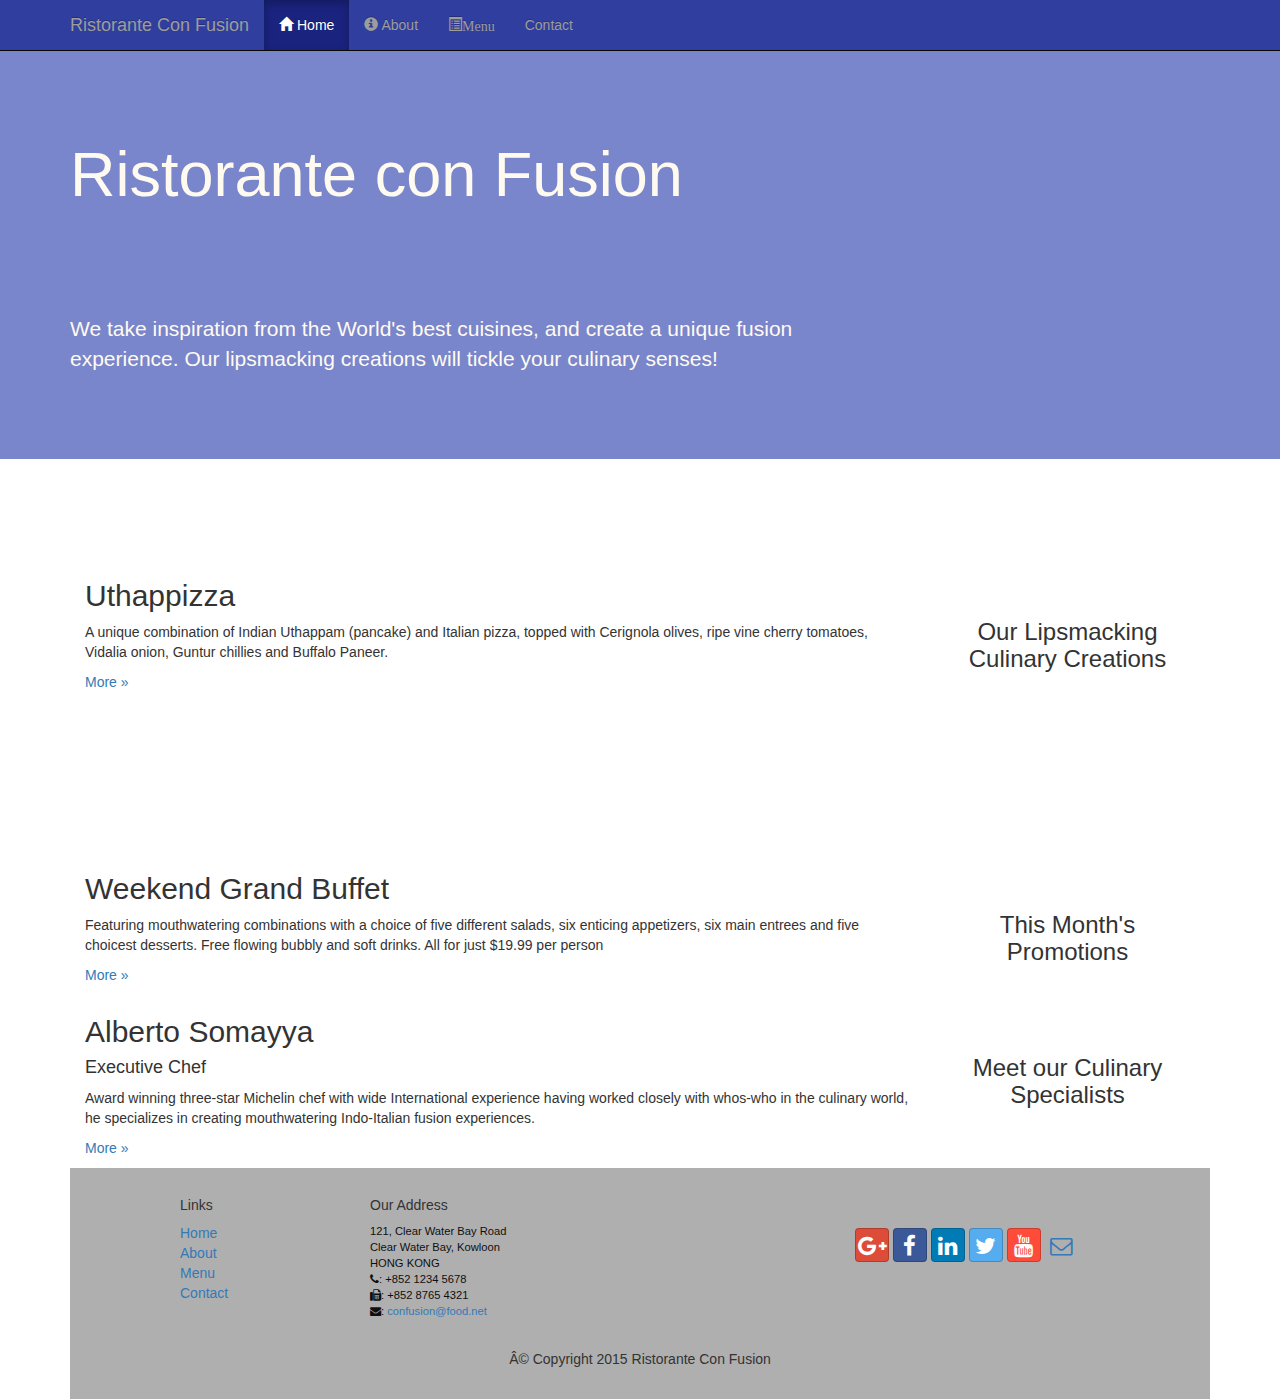
==== module1/conFusion/index.html @ 2730ee76 "adding new feachures" ====
<!DOCTYPE html>
<html lang="en"><head>
<meta http-equiv="content-type" content="text/html; charset=windows-1252">
    <title>Ristorante Con Fusion</title>        
    <meta charset="utf-8">
    <meta http-equiv="X-UA-Compatible" content="IE=edge">
    <meta name="viewport" content="width=device-width, initial-scale=1">
    <!-- The above 3 meta tags *must* come first in the head; any other head 
         content must come *after* these tags -->
            <!-- Bootstrap -->
    <link href="css/bootstrap.min.css" rel="stylesheet">
    <link href="css/bootstrap-theme.min.css" rel="stylesheet">
    <link href="css/mystyles.css" rel="stylesheet">
    <link href="css/font-awesome.min.css" rel="stylesheet">
    <link href="css/bootstrap-social.css" rel="stylesheet">

    <!-- HTML5 shim and Respond.js for IE8 support of HTML5 elements and media queries -->
    <!-- WARNING: Respond.js doesn't work if you view the page via file:// -->
    <!--[if lt IE 9]>
      <script src="https://oss.maxcdn.com/html5shiv/3.7.2/html5shiv.min.js"></script>
      <script src="https://oss.maxcdn.com/respond/1.4.2/respond.min.js"></script>
    <![endif]-->
</head>

<body>


    <nav class="navbar navbar-inverse navbar-fixed-top" role="navigation">
        <div class="container">
            <div class="navbar-header">
                <button type="button" class="navbar-toggle collapsed" data-toggle="collapse" data-target="#navbar" aria-expanded="false" aria-controls="navbar">
                    <span class="sr-only">Toggle navigation</span>
                    <span class="icon-bar"></span>
                    <span class="icon-bar"></span>
                    <span class="icon-bar"></span>
                </button>
                <a class="navbar-brand" href="#">Ristorante Con Fusion</a>
            </div>
            <div id="navbar" class="navbar-collapse collapse">
                <ul class="nav navbar-nav">
                    <li class="active"><a href="index.html"><span class="glyphicon glyphicon-home"
                         aria-hidden="true"></span> Home</a></li>
                    <li><a href="aboutus.html"><span class="glyphicon glyphicon-info-sign" aria-hidden="true"></span> About</a></li>
                    <li class="dropdown">
                        <a href="#" class="dropdown-toggle" data-toggle="dropdown"
                         role="button" aria-haspopup="true" aria-expanded="false">
                          <span class="glyphicon glyphicon-list-alt">Menu</span></a>
                        <ul class="dropdown-menu">
                            <li><a href="#">Appetizers</a></li>
                            <li><a href="#">Main Courses</a></li>
                            <li><a href="#">Desserts</a></li>
                            <li><a href="#">Drinks</a></li>
                            <li role="separator" class="divider"></li>
                            <li class="dropdown-header">Specials</li>
                            <li><a href="#">Lunch Buffet</a></li>
                            <li><a href="#">Weekend Brunch</a></li>
                        </ul>
                     </li>                  
                     <li ><a href="contactus.html">Contact</a></li>
               </ul>
            </div>
        </div>

    </nav>

    <header class="jumbotron">

        <!-- Main component for a primary marketing message or call to action -->

        <div class="container">
            <div class="row">
                <div class="col-xs-12 col-sm-8">
                    <h1>Ristorante con Fusion</h1>
                    <p style="padding:40px;"></p>
                    <p>We take inspiration from the World's best 
cuisines, and create a unique fusion experience. Our lipsmacking 
creations will tickle your culinary senses!</p>
                </div>
                <div class="col-xs-12 col-sm-4">
                </div>
            </div>
        </div>
    </header>


    <div class="container">
        <div class="row row-history">
            <div  class="col-xs-12 col-sm-3 col-sm-push-9">
                <p style="padding:20px;"></p>
                <h3 align="center">Our Lipsmacking Culinary Creations</h3>
            </div>
            <div class="col-xs-12 col-sm-9 col-sm-pull-3">
                <h2>Uthappizza</h2>
                <p>A unique combination of Indian Uthappam (pancake) and
 Italian pizza, topped with Cerignola olives, ripe vine cherry tomatoes,
 Vidalia onion, Guntur chillies and Buffalo Paneer.</p>
                <p><a href="#">More �</a></p>
            </div>
        </div>


        <div class="row row-header">
            <div class="col-xs-12 col-sm-3 col-sm-push-9">
                <p style="padding:20px;"></p>
                <h3 align="center">This Month's Promotions</h3>
            </div>
            <div class="col-xs-12 col-sm-9 col-sm-pull-3">
                <h2>Weekend Grand Buffet</h2>
                <p>Featuring mouthwatering combinations with a choice of
 five different salads, six enticing appetizers, six main entrees and 
five choicest desserts. Free flowing bubbly and soft drinks. All for 
just $19.99 per person </p>
                <p><a href="#">More �</a></p>
            </div>
        </div>

        <div class="row row-header">
            <div class="col-xs-12 col-sm-3 col-sm-push-9">
                <p style="padding:20px;"></p>
                <h3 align="center">Meet our Culinary Specialists</h3>
            </div>
            <div class="col-xs-12 col-sm-9 col-sm-pull-3">
                <h2>Alberto Somayya</h2>
                <h4>Executive Chef</h4>
                <p>Award winning three-star Michelin chef with wide 
International experience having worked closely with whos-who in the 
culinary world, he specializes in creating mouthwatering Indo-Italian 
fusion experiences. </p>
                <p><a href="#">More �</a></p>
            </div>
        </div>
    </div>

    <footer>
        <div class="container">
            <div class="row row-footer">             
                <div class="col-xs-5 col-xs-offset-1 col-sm-2 col-sm-offset-1">
                    <h5>Links</h5>
                    <ul class="list-unstyled">
                        <li><a href="#">Home</a></li>
                        <li><a href="#">About</a></li>
                        <li><a href="#">Menu</a></li>
                        <li><a href="#">Contact</a></li>
                    </ul>
                </div>
                <div class="col-xs-6 col-sm-5">
                    <h5>Our Address</h5>
                    <address>
		              121, Clear Water Bay Road<br>
		              Clear Water Bay, Kowloon<br>
		              HONG KONG<br>
	                 <i class="fa fa-phone"></i>: +852 1234 5678<br>
                     <i class="fa fa-fax"></i>: +852 8765 4321<br>
                     <i class="fa fa-envelope"></i>: 
                     <a href="mailto:confusion@food.net">confusion@food.net</a>
		           </address>
                </div>
                <div class="col-xs-12 col-sm-4">
                    <div class="nav navbar-nav" style="padding: 40px 10px;">
                        <a class="btn btn-social-icon btn-google-plus" href="http://google.com/+"><i class="fa fa-google-plus"></i></a>
                        <a class="btn btn-social-icon btn-facebook" href="http://www.facebook.com/profile.php?id="><i class="fa fa-facebook"></i></a>
                        <a class="btn btn-social-icon btn-linkedin" href="http://www.linkedin.com/in/"><i class="fa fa-linkedin"></i></a>
                        <a class="btn btn-social-icon btn-twitter" href="http://twitter.com/"><i class="fa fa-twitter"></i></a>
                        <a class="btn btn-social-icon btn-youtube" href="http://youtube.com/"><i class="fa fa-youtube"></i></a>
                        <a class="btn btn-social-icon" href="mailto:"><i class="fa fa-envelope-o"></i></a>
                    </div>
                </div>
                <div class="col-xs-12">
                    <p style="padding:10px;"></p>
                    <p align="center">© Copyright 2015 Ristorante Con Fusion</p>
                </div>
            </div>
        </div>
    </footer>

    <!-- jQuery (necessary for Bootstrap's JavaScript plugins) -->
    <script src="https://ajax.googleapis.com/ajax/libs/jquery/1.11.3/jquery.min.js"></script>
    <!-- Include all compiled plugins (below), or include individual files as needed -->
    <script src="js/bootstrap.min.js"></script>


</body></html>
---- module1/conFusion/css/mystyles.css ----
body{
    padding:50px 0px 0px 0px;
    z-index:0;
}

.navbar-inverse {
     background: #303F9F;
}

.navbar-inverse .navbar-nav > .active > a,
.navbar-inverse .navbar-nav > .active > a:hover,
.navbar-inverse .navbar-nav > .active > a:focus {
    color: #fff;
    background: #1A237E;
}

.navbar-inverse .navbar-nav > .open > a,
 .navbar-inverse .navbar-nav > .open > a:hover,
 .navbar-inverse .navbar-nav > .open > a:focus {
    color: #fff;
    background: #1A237E;
}

.navbar-inverse .navbar-nav .open .dropdown-menu> li> a,
.navbar-inverse .navbar-nav .open .dropdown-menu {
    background-color: #303F9F;
    color:#eeeeee;
}

.navbar-inverse .navbar-nav .open .dropdown-menu> li> a:hover {
    color:#000000;
}

.row-header{
    margin:0px auto;
    padding:0px auto;
}

.row-history{
    margin:100px 0px 150px auto;
    padding:0px auto;
}

.row-content {
    margin:0px auto;
    padding: 50px 0px 50px 0px;
    border-bottom: 1px ridge;
    min-height:400px;
}

.row-footer{
    background-color: #AfAfAf;
    margin:0px auto;
    padding: 20px 0px 20px 0px;
}
.jumbotron {
    padding:70px 30px 70px 30px;
    margin:0px auto;
    background: #7986CB ;
    color:floralwhite;
}

address{
    font-size:80%;
    margin:0px;
    color:#0f0f0f;
}
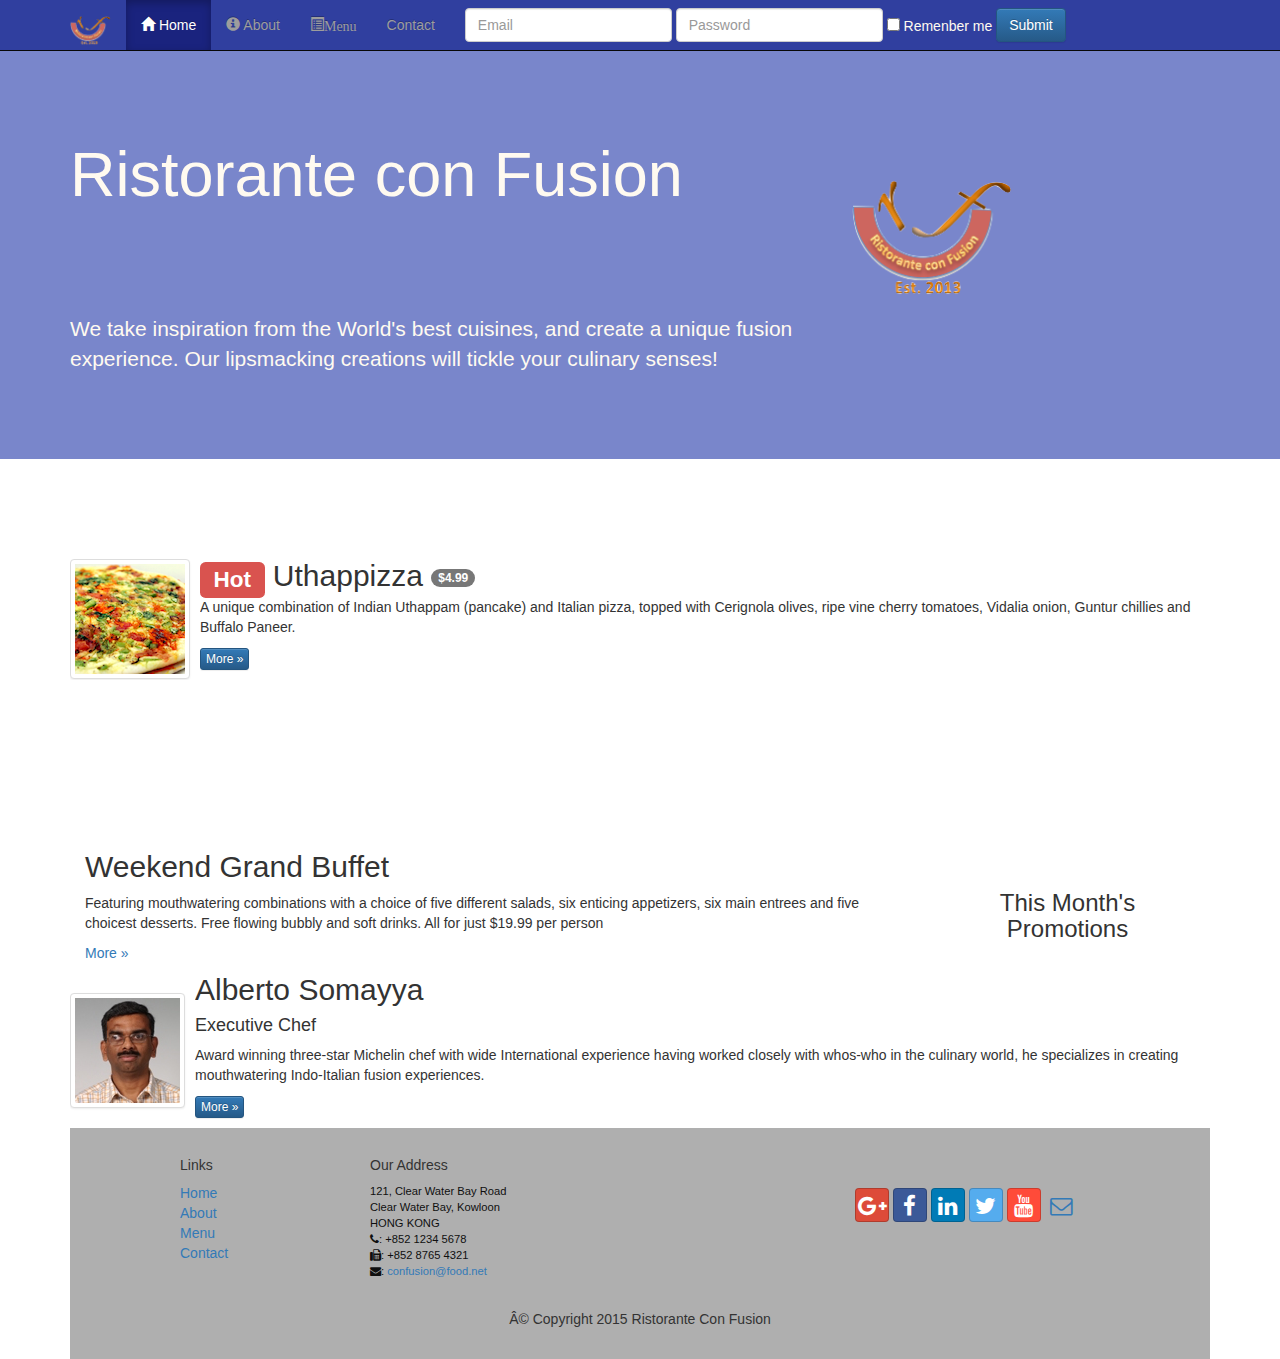
==== commit f580da11: "adding new feachure" ====
--- a/module1/conFusion/index.html
+++ b/module1/conFusion/index.html
@@ -34,7 +34,7 @@
                     <span class="icon-bar"></span>
                     <span class="icon-bar"></span>
                 </button>
-                <a class="navbar-brand" href="#">Ristorante Con Fusion</a>
+                <a class="navbar-brand" href="#"><img src="img/logo.png" height=30 width=41></a>
             </div>
             <div id="navbar" class="navbar-collapse collapse">
                 <ul class="nav navbar-nav">
@@ -57,8 +57,24 @@
                         </ul>
                      </li>                  
                      <li ><a href="contactus.html">Contact</a></li>
+                     <form class="navbar-form navbar-right" role="search">
+                      <div class="form-group">
+                        <input type="text" class="form-control" placeholder="Email">
+                      </div>
+                       <div class="form-group">
+                        <input type="text" class="form-control" placeholder="Password">
+                      </div>                      
+                      <div class="checkbox">
+                          <label class="remenberme" >
+                            <input type="checkbox" value="">
+                            Remenber me
+                          </label>
+                       </div>
+                      <button type="submit"  class="btn btn-primary">Submit</button>
+                    </form>
                </ul>
             </div>
+
         </div>
 
     </nav>
@@ -76,7 +92,9 @@
 cuisines, and create a unique fusion experience. Our lipsmacking 
 creations will tickle your culinary senses!</p>
                 </div>
-                <div class="col-xs-12 col-sm-4">
+                <div class="col-xs-12 col-sm-2">
+                    <p style="padding:20px;"></p>
+                    <img src="img/logo.png" class="img-responsive">
                 </div>
             </div>
         </div>
@@ -85,17 +103,22 @@
 
     <div class="container">
         <div class="row row-history">
-            <div  class="col-xs-12 col-sm-3 col-sm-push-9">
-                <p style="padding:20px;"></p>
-                <h3 align="center">Our Lipsmacking Culinary Creations</h3>
-            </div>
-            <div class="col-xs-12 col-sm-9 col-sm-pull-3">
-                <h2>Uthappizza</h2>
-                <p>A unique combination of Indian Uthappam (pancake) and
- Italian pizza, topped with Cerignola olives, ripe vine cherry tomatoes,
- Vidalia onion, Guntur chillies and Buffalo Paneer.</p>
-                <p><a href="#">More �</a></p>
-            </div>
+                <div class="media">
+                    <div class="media-left media-middle">
+                        <a href="#">
+                        <img class="media-object img-thumbnail"
+                         src="img/uthappizza.png" alt="Uthappizza">
+                        </a>
+                    </div>
+                    <div class="media-body">
+                        <h2 class="media-heading"><span class="label label-danger">Hot</span> Uthappizza  <span class="badge">$4.99</span></h2>
+                        <p>A unique combination of Indian Uthappam (pancake) and
+                          Italian pizza, topped with Cerignola olives, ripe vine
+                          cherry tomatoes, Vidalia onion, Guntur chillies and
+                          Buffalo Paneer.</p>
+                        <p><a class="btn btn-primary btn-xs" href="#">More &raquo;</a></p>
+                    </div>
+                </div>
         </div>
 
 
@@ -115,19 +138,24 @@
         </div>
 
         <div class="row row-header">
-            <div class="col-xs-12 col-sm-3 col-sm-push-9">
-                <p style="padding:20px;"></p>
-                <h3 align="center">Meet our Culinary Specialists</h3>
-            </div>
-            <div class="col-xs-12 col-sm-9 col-sm-pull-3">
-                <h2>Alberto Somayya</h2>
-                <h4>Executive Chef</h4>
-                <p>Award winning three-star Michelin chef with wide 
-International experience having worked closely with whos-who in the 
-culinary world, he specializes in creating mouthwatering Indo-Italian 
-fusion experiences. </p>
-                <p><a href="#">More �</a></p>
-            </div>
+                <div class="media">
+                    <div class="media-left media-middle">
+                        <a href="#">
+                        <img class="media-object img-thumbnail"
+                         src="img/alberto.png" alt="Alberto Somayya">
+                        </a>
+                    </div>
+                    <div class="media-body">
+                        <h2 class="media-heading">Alberto Somayya</h2>
+                        <h4>Executive Chef</h4>
+                        <p>Award winning three-star Michelin chef with wide
+                         International experience having worked closely with
+                         whos-who in the culinary world, he specializes in
+                          creating mouthwatering Indo-Italian fusion experiences.
+                         </p>
+                         <p><a class="btn btn-primary btn-xs" href="#">More &raquo;</a></p>
+                    </div>
+                </div>
         </div>
     </div>
 
--- a/module1/conFusion/css/mystyles.css
+++ b/module1/conFusion/css/mystyles.css
@@ -65,3 +65,8 @@
     margin:0px;
     color:#0f0f0f;
 }
+
+.remenberme {
+     color:floralwhite;
+
+}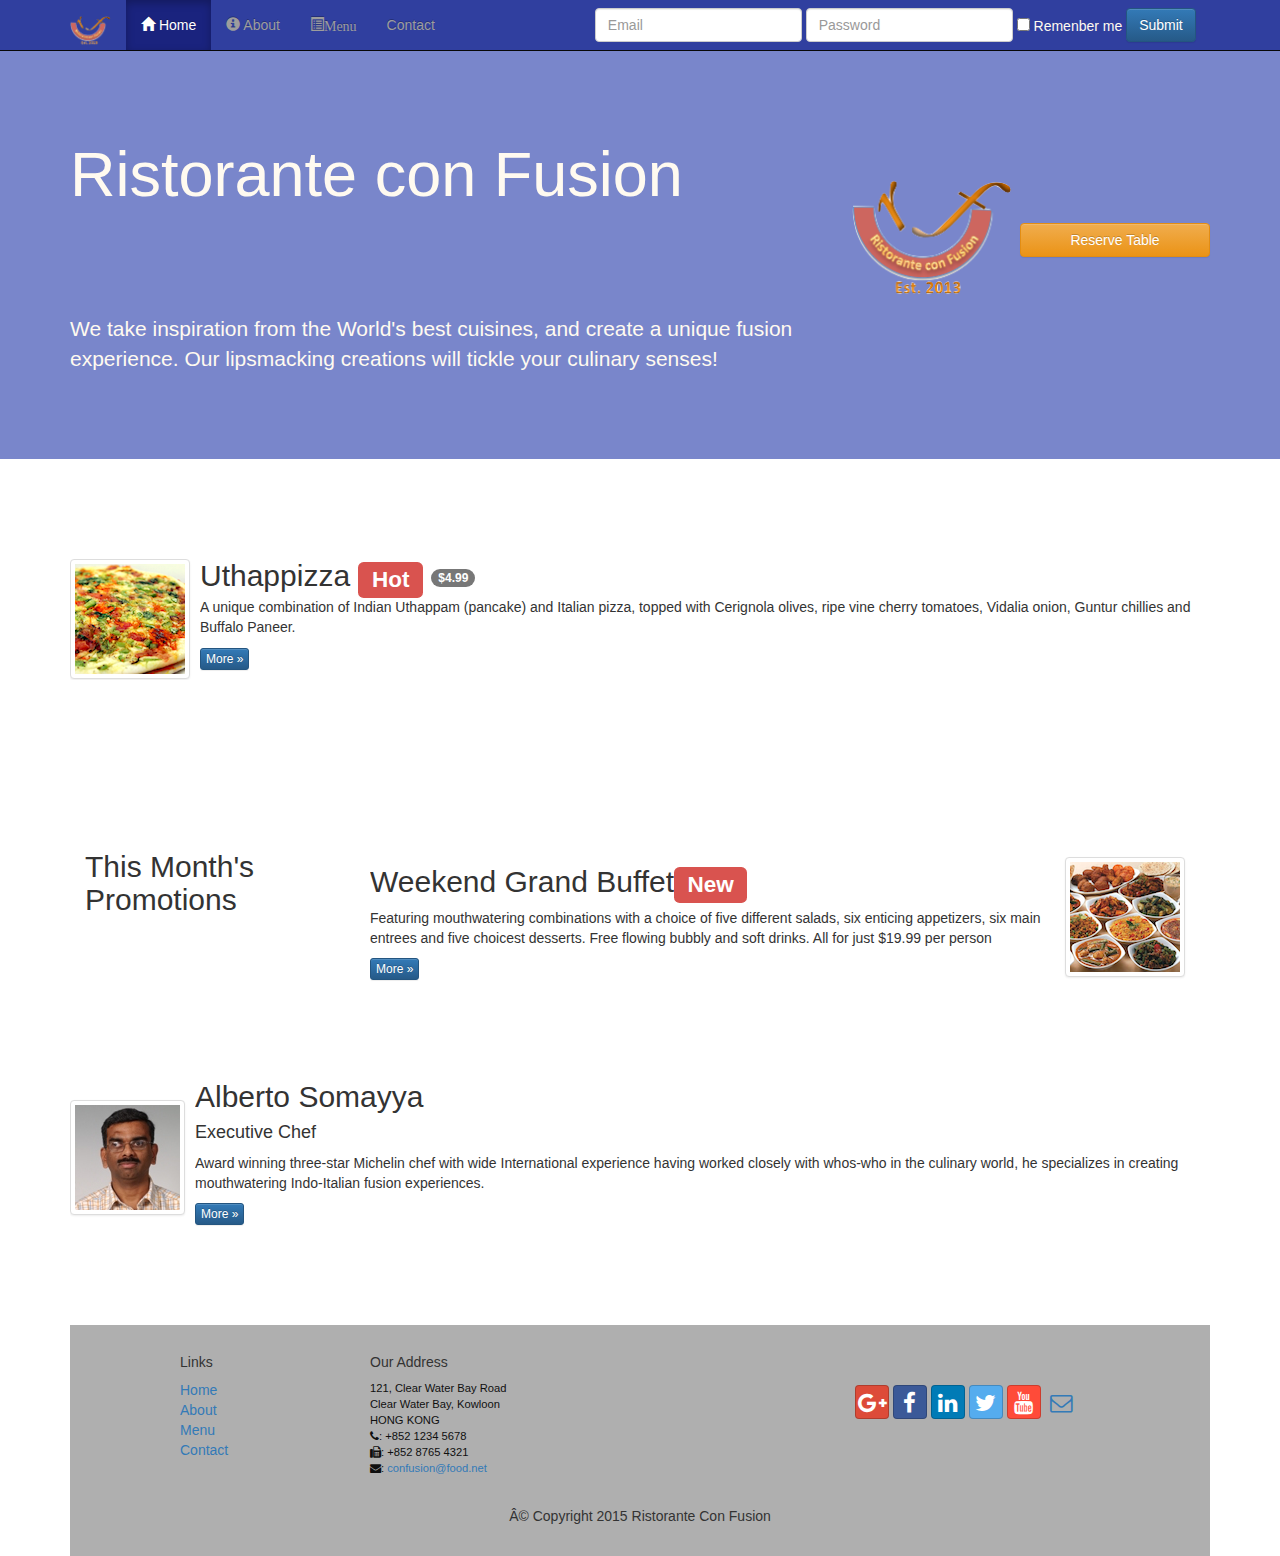
==== commit 9f9a0a2e: "adding feachures" ====
--- a/module1/conFusion/index.html
+++ b/module1/conFusion/index.html
@@ -57,6 +57,9 @@
                         </ul>
                      </li>                  
                      <li ><a href="contactus.html">Contact</a></li>
+                    <div class="col-xs-3 col-sm-1">
+                        <p style="padding-left:100px;"></p>                   
+                    </div>
                      <form class="navbar-form navbar-right" role="search">
                       <div class="form-group">
                         <input type="text" class="form-control" placeholder="Email">
@@ -96,6 +99,12 @@
                     <p style="padding:20px;"></p>
                     <img src="img/logo.png" class="img-responsive">
                 </div>
+                 <div class="col-xs-12 col-sm-2">
+                    <p style="padding:40px;"></p>
+                    <form class="navbar-form navbar-right">
+                      <button type="submit" style="width:190px;" class="btn btn-warning">Reserve Table</button>
+                    </form>
+                </div>
             </div>
         </div>
     </header>
@@ -105,37 +114,45 @@
         <div class="row row-history">
                 <div class="media">
                     <div class="media-left media-middle">
-                        <a href="#">
-                        <img class="media-object img-thumbnail"
-                         src="img/uthappizza.png" alt="Uthappizza">
-                        </a>
+                            <a href="#">
+                            <img class="media-object img-thumbnail"
+                             src="img/uthappizza.png" alt="Uthappizza">
+                            </a>
                     </div>
                     <div class="media-body">
-                        <h2 class="media-heading"><span class="label label-danger">Hot</span> Uthappizza  <span class="badge">$4.99</span></h2>
-                        <p>A unique combination of Indian Uthappam (pancake) and
-                          Italian pizza, topped with Cerignola olives, ripe vine
-                          cherry tomatoes, Vidalia onion, Guntur chillies and
-                          Buffalo Paneer.</p>
+                            <h2 class="media-heading">Uthappizza  <span class="label label-danger">Hot</span>  <span class="badge">$4.99</span></h2>
+                            <p>A unique combination of Indian Uthappam (pancake) and
+                              Italian pizza, topped with Cerignola olives, ripe vine
+                              cherry tomatoes, Vidalia onion, Guntur chillies and
+                              Buffalo Paneer.</p>
+                            <p><a class="btn btn-primary btn-xs" href="#">More &raquo;</a></p>
+                    </div>
+                </div>
+        </div>
+
+        <div class="row row-header">  
+            <div>
+                <h2 class="col-xs-12 col-sm-3">This Month's Promotions </h2>
+            </div>                
+            <div class="media col-xs-12 col-sm-9"> 
+                    <div class="media-body">                        
+                        <h2>Weekend Grand Buffet<span class="label label-danger">New</span></h2>
+                        <p>Featuring mouthwatering combinations with a choice of
+                         five different salads, six enticing appetizers, six main entrees and 
+                        five choicest desserts. Free flowing bubbly and soft drinks. All for 
+                        just $19.99 per person </p>
                         <p><a class="btn btn-primary btn-xs" href="#">More &raquo;</a></p>
                     </div>
-                </div>
-        </div>
-
-
-        <div class="row row-header">
-            <div class="col-xs-12 col-sm-3 col-sm-push-9">
-                <p style="padding:20px;"></p>
-                <h3 align="center">This Month's Promotions</h3>
-            </div>
-            <div class="col-xs-12 col-sm-9 col-sm-pull-3">
-                <h2>Weekend Grand Buffet</h2>
-                <p>Featuring mouthwatering combinations with a choice of
- five different salads, six enticing appetizers, six main entrees and 
-five choicest desserts. Free flowing bubbly and soft drinks. All for 
-just $19.99 per person </p>
-                <p><a href="#">More �</a></p>
-            </div>
-        </div>
+                    <div class="media-left media-middle paddin">
+                            <a href="#">
+                            <img class="media-object img-thumbnail"
+                             src="img/buffet.png" alt="Uthappizza">
+                            </a>
+                    </div>
+            </div>
+            
+        </div>
+        <p style="padding:40px;"></p>
 
         <div class="row row-header">
                 <div class="media">
@@ -144,6 +161,7 @@
                         <img class="media-object img-thumbnail"
                          src="img/alberto.png" alt="Alberto Somayya">
                         </a>
+                        <p style="padding:40px;"></p>
                     </div>
                     <div class="media-body">
                         <h2 class="media-heading">Alberto Somayya</h2>
@@ -154,6 +172,7 @@
                           creating mouthwatering Indo-Italian fusion experiences.
                          </p>
                          <p><a class="btn btn-primary btn-xs" href="#">More &raquo;</a></p>
+                         <p style="padding:40px;"></p>
                     </div>
                 </div>
         </div>
--- a/module1/conFusion/css/mystyles.css
+++ b/module1/conFusion/css/mystyles.css
@@ -69,4 +69,9 @@
 .remenberme {
      color:floralwhite;
 
+}
+
+.boton{
+    vertical-align: text-top;
+
 }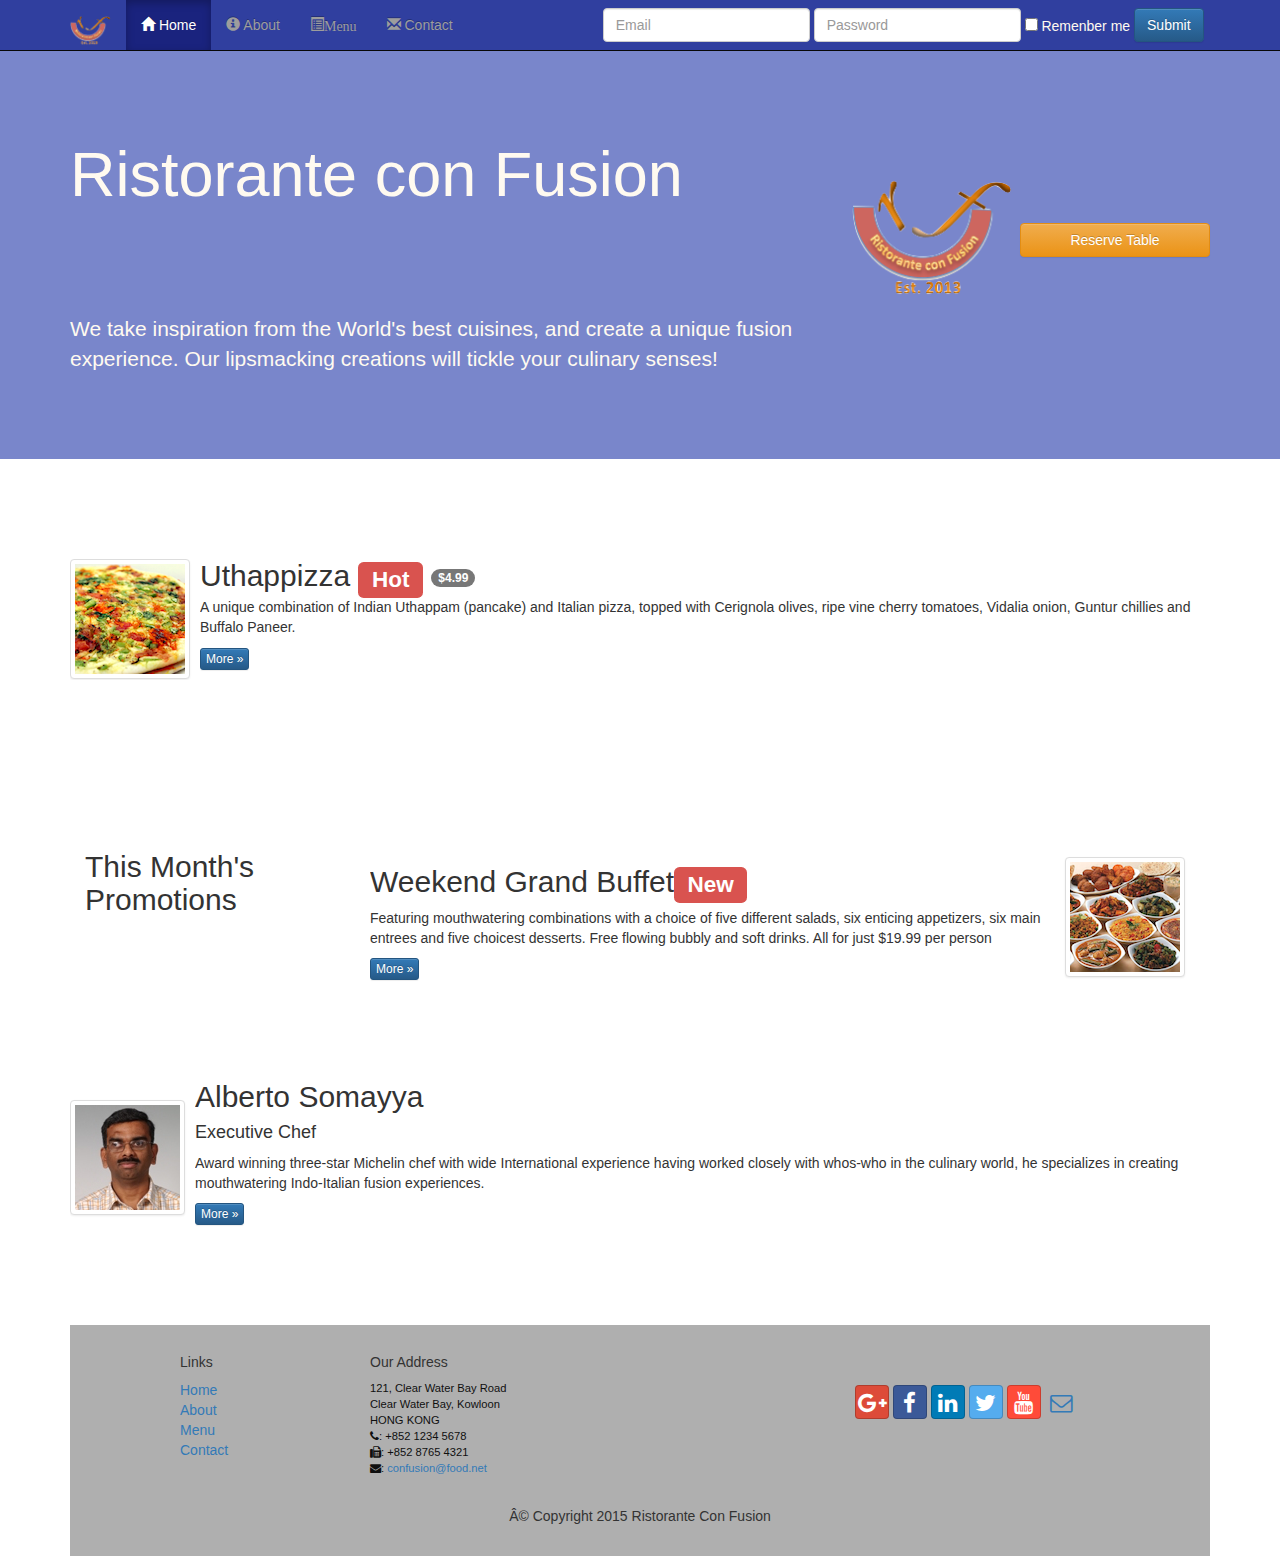
==== commit 94aca871: "adding new feachure" ====
--- a/module1/conFusion/index.html
+++ b/module1/conFusion/index.html
@@ -55,10 +55,10 @@
                             <li><a href="#">Lunch Buffet</a></li>
                             <li><a href="#">Weekend Brunch</a></li>
                         </ul>
-                     </li>                  
-                     <li ><a href="contactus.html">Contact</a></li>
+                     </li>        
+                    <li ><a href="contactus.html"><span class="glyphicon glyphicon-envelope" aria-hidden="true"></span> Contact</a></li>          
                     <div class="col-xs-3 col-sm-1">
-                        <p style="padding-left:100px;"></p>                   
+                        <p style="padding-left:90px;"></p>                   
                     </div>
                      <form class="navbar-form navbar-right" role="search">
                       <div class="form-group">
@@ -101,7 +101,7 @@
                 </div>
                  <div class="col-xs-12 col-sm-2">
                     <p style="padding:40px;"></p>
-                    <form class="navbar-form navbar-right">
+                    <form class="navbar-form navbar-right" action="reservetable.html">
                       <button type="submit" style="width:190px;" class="btn btn-warning">Reserve Table</button>
                     </form>
                 </div>
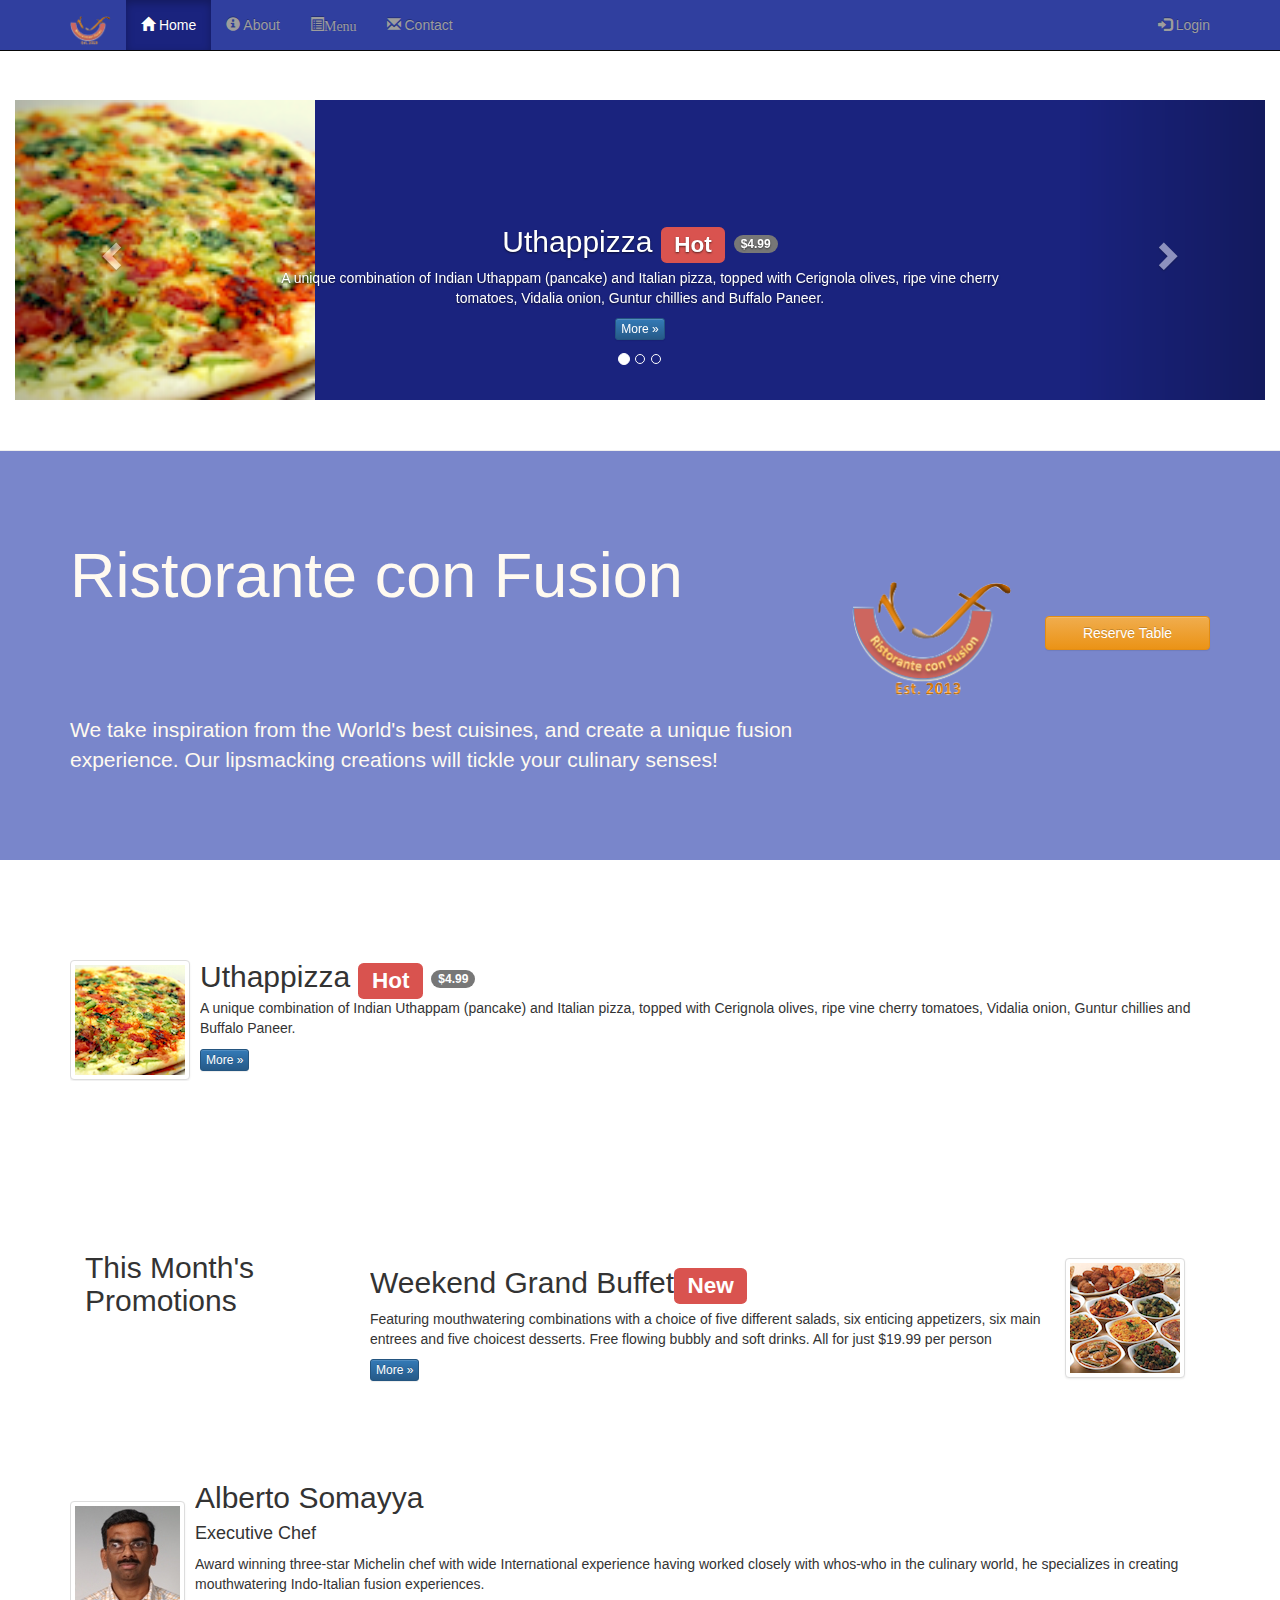
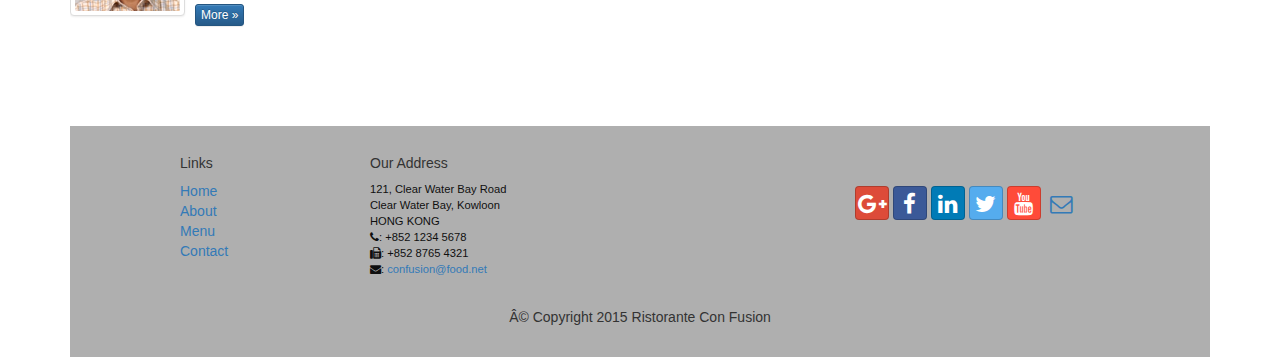
==== commit e8704095: "adding new feCHURES" ====
--- a/module1/conFusion/index.html
+++ b/module1/conFusion/index.html
@@ -24,7 +24,105 @@
 
 <body>
 
-
+    <div class="row row-content">
+           <div class="col-xs-12">
+                <div id="mycarousel" class="carousel slide" data-ride="carousel">
+                        <ol class="carousel-indicators">
+                            <li data-target="#mycarousel" data-slide-to="0" class="active"></li>
+                            <li data-target="#mycarousel" data-slide-to="1"></li>
+                            <li data-target="#mycarousel" data-slide-to="2"></li>
+                        </ol>
+                        <div class="carousel-inner" role="listbox">
+                            <div class="item active">
+                                <img class="img-responsive"
+                                 src="img/uthappizza.png" alt="Uthappizza">
+                                <div class="carousel-caption">
+                                <h2>Uthappizza  <span class="label label-danger">Hot</span> <span class="badge">$4.99</span></h2>
+                                <p>A unique combination of Indian Uthappam (pancake) and
+                                  Italian pizza, topped with Cerignola olives, ripe vine
+                                  cherry tomatoes, Vidalia onion, Guntur chillies and
+                                  Buffalo Paneer.</p>
+                                <p><a class="btn btn-primary btn-xs" href="#">More &raquo;</a></p>
+                                </div>
+                            </div>
+                            <div class="item">
+                                      <img class="img-responsive"
+                                 src="img/buffet.png" alt="Uthappizza">
+                                <div class="carousel-caption">
+                                <h2>Weekend Grand Buffet <span class="label label-danger label-xs">New</span></h2>
+                                <p>Featuring mouthwatering combinations with a choice of
+                                 five different salads, six enticing appetizers, six main entrees and 
+                                five choicest desserts. Free flowing bubbly and soft drinks. All for 
+                                just $19.99 per person </p>
+                                <p><a class="btn btn-primary btn-xs" href="#">More &raquo;</a></p>
+                                </div>
+                            </div>
+                            <div class="item">
+                               <img class="img-responsive"
+                                src="img/alberto.png" alt="Alberto Somayya">
+                                <div class="carousel-caption">
+                                <h2 >Alberto Somayya</h2>
+                                <p>Award winning three-star Michelin chef with wide
+                                 International experience having worked closely with
+                                 whos-who in the culinary world, he specializes in
+                                  creating mouthwatering Indo-Italian fusion experiences.
+                                 </p>
+                                 <p><a class="btn btn-primary btn-xs" href="#">More &raquo;</a></p>
+                                 <p style="padding:40px;"></p>
+                                </div>
+                            </div>
+                    </div>
+                    <!-- Controls -->
+                    <a class="left carousel-control" href="#mycarousel" role="button" data-slide="prev">
+                        <span class="glyphicon glyphicon-chevron-left" aria-hidden="true"></span>
+                        <span class="sr-only">Previous</span>
+                    </a>
+                    <a class="right carousel-control" href="#mycarousel" role="button" data-slide="next">
+                        <span class="glyphicon glyphicon-chevron-right" aria-hidden="true"></span>
+                        <span class="sr-only">Next</span>
+                    </a>
+                </div>
+            </div>
+    </div>
+
+    <div id="loginModal" class="modal fade" role="dialog">
+        <div class="modal-dialog">
+        <!-- Modal content-->
+        <div class="modal-content">
+            <div class="modal-header">
+                <button type="button" class="close" data-dismiss="modal">&times;</button>
+                <h4 class="modal-title">Login </h4>
+            </div>
+            <div class="modal-body">
+                     <form class="form-inline" role="search">
+                      <div class="form-group">
+                         <label  >
+                            Email:
+                          </label>
+                        <input type="text" class="form-control" placeholder="Email">
+                      </div>
+                       <div class="form-group">
+                         <label  >
+                            Password:
+                          </label>
+                        <input type="text" class="form-control" placeholder="Password">
+                      </div>                      
+                      <div class="form-group">
+                          <label  >                           
+                            Remenber me
+                          </label>
+                           <input type="checkbox" value="">
+                       </div>
+                    </form>
+
+            </div>
+            <div class="modal-footer">
+                <button type="submit"  class="btn btn-primary">Submit</button>
+                <button type="button" class="btn btn-default btn-sm" data-dismiss="modal">Cancel</button>
+            </div>
+        </div>
+        </div>
+    </div>
     <nav class="navbar navbar-inverse navbar-fixed-top" role="navigation">
         <div class="container">
             <div class="navbar-header">
@@ -60,22 +158,13 @@
                     <div class="col-xs-3 col-sm-1">
                         <p style="padding-left:90px;"></p>                   
                     </div>
-                     <form class="navbar-form navbar-right" role="search">
-                      <div class="form-group">
-                        <input type="text" class="form-control" placeholder="Email">
-                      </div>
-                       <div class="form-group">
-                        <input type="text" class="form-control" placeholder="Password">
-                      </div>                      
-                      <div class="checkbox">
-                          <label class="remenberme" >
-                            <input type="checkbox" value="">
-                            Remenber me
-                          </label>
-                       </div>
-                      <button type="submit"  class="btn btn-primary">Submit</button>
-                    </form>
+
                </ul>
+                <ul class="nav navbar-nav navbar-right">
+                        <li><a data-toggle="modal" data-target="#loginModal">
+                        <span class="glyphicon glyphicon-log-in"></span> Login</a>
+                        </li>
+                </ul>
             </div>
 
         </div>
@@ -101,9 +190,13 @@
                 </div>
                  <div class="col-xs-12 col-sm-2">
                     <p style="padding:40px;"></p>
-                    <form class="navbar-form navbar-right" action="reservetable.html">
+                    <!--<form class="navbar-form navbar-right" action="reservetable.html">
                       <button type="submit" style="width:190px;" class="btn btn-warning">Reserve Table</button>
-                    </form>
+                    </form>-->
+
+                    <a type="button" class="btn btn-warning btn-block"
+                    data-toggle="tooltip" title="Or Call us at +852 12345678"
+                     data-placement="bottom" href="reservetable.html">Reserve Table</a>
                 </div>
             </div>
         </div>
@@ -225,5 +318,9 @@
     <!-- Include all compiled plugins (below), or include individual files as needed -->
     <script src="js/bootstrap.min.js"></script>
 
-
+    <script>
+        $(document).ready(function(){
+        $('[data-toggle="tooltip"]').tooltip();
+         });
+    </script>
 </body></html>--- a/module1/conFusion/css/mystyles.css
+++ b/module1/conFusion/css/mystyles.css
@@ -74,4 +74,32 @@
 .boton{
     vertical-align: text-top;
 
+}
+
+
+.tab-content {
+    border-left: 1px solid #ddd;
+    border-right: 1px solid #ddd;
+    border-bottom: 1px solid #ddd;
+    padding: 10px;
+}
+
+
+.affix {
+    top:100px;
+    
+
+}
+
+.carousel {
+    background:#1A237E;
+}
+.carousel .item {
+  height: 300px;
+}
+.item img {
+    position: absolute;
+    top: 0;
+    left: 0;
+    min-height: 300px;
 }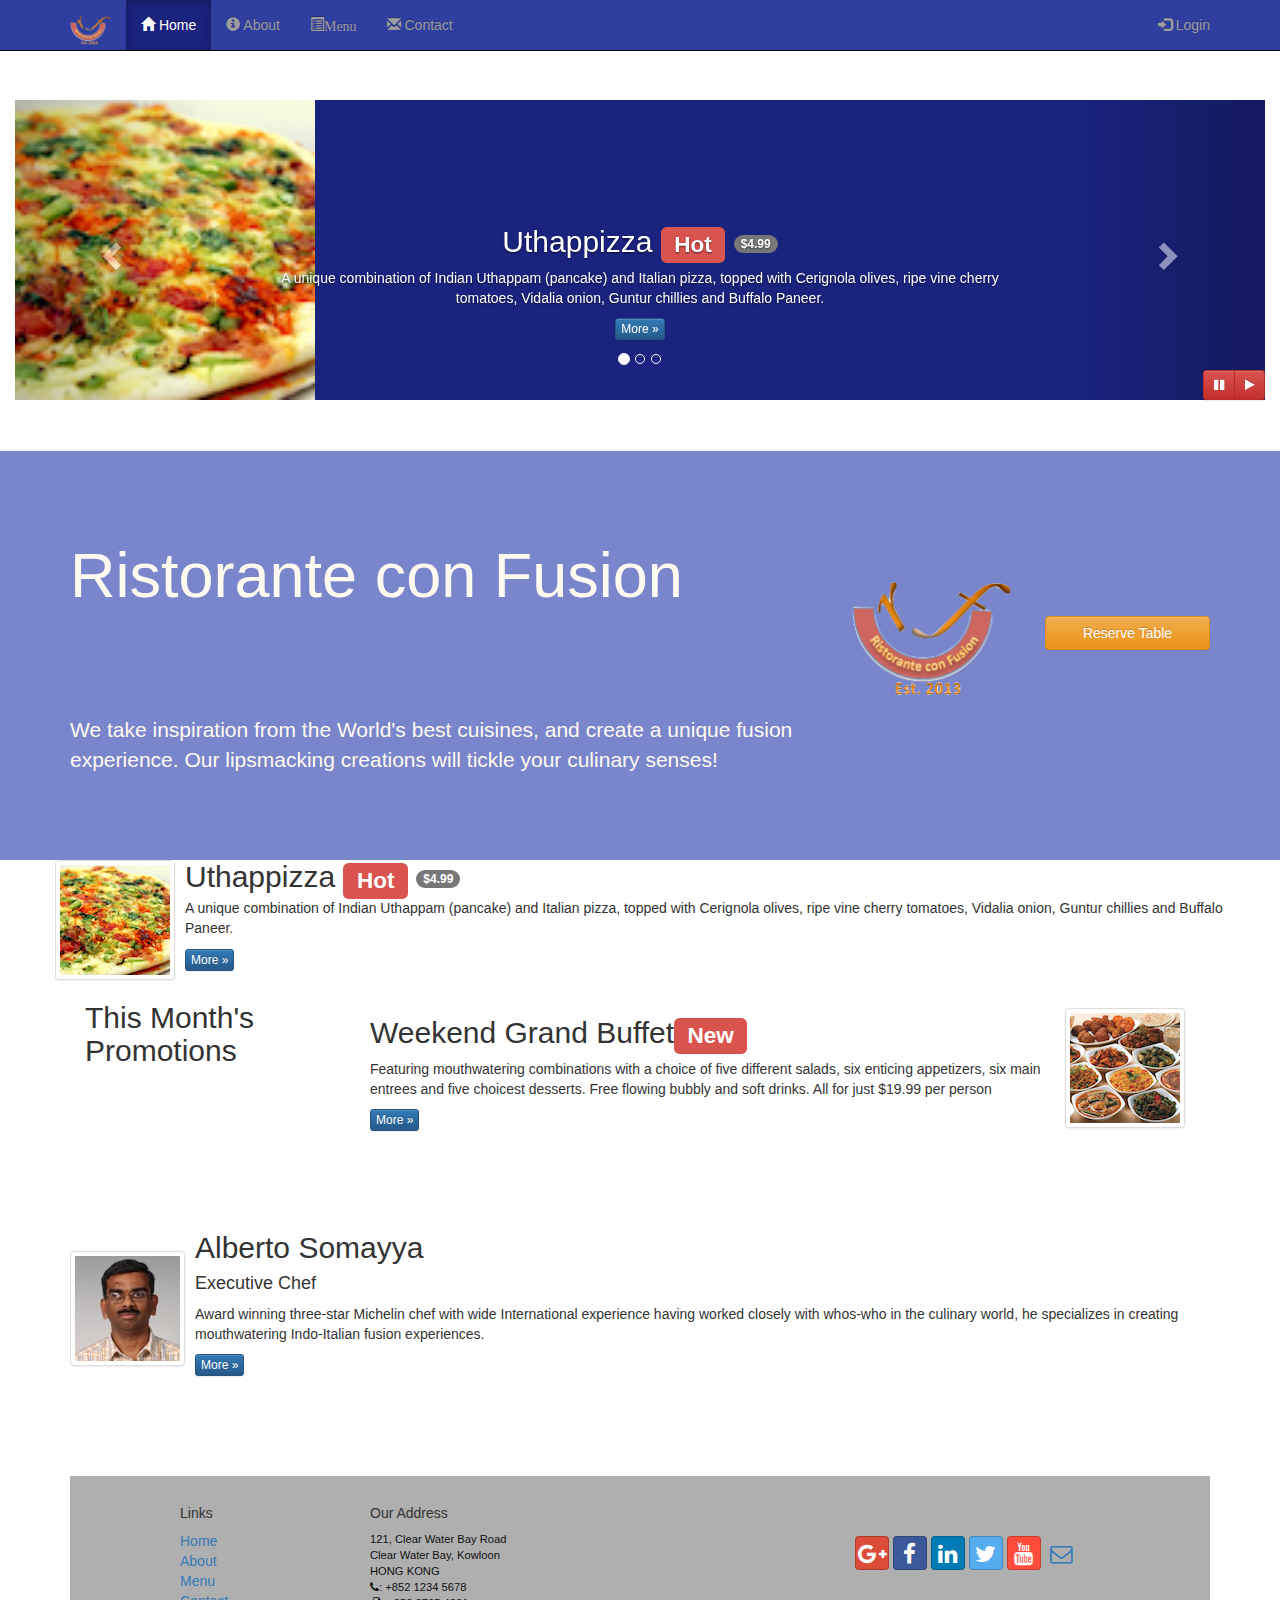
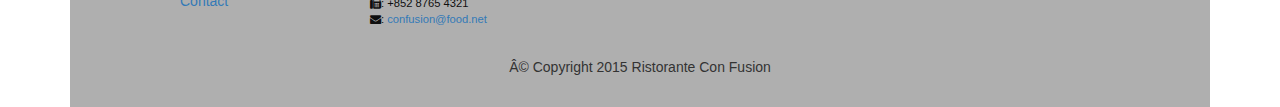
==== commit 5bb9ad5f: "adding feachures" ====
--- a/module1/conFusion/index.html
+++ b/module1/conFusion/index.html
@@ -8,11 +8,15 @@
     <!-- The above 3 meta tags *must* come first in the head; any other head 
          content must come *after* these tags -->
             <!-- Bootstrap -->
-    <link href="css/bootstrap.min.css" rel="stylesheet">
+    <!--<link href="css/bootstrap.min.css" rel="stylesheet">
     <link href="css/bootstrap-theme.min.css" rel="stylesheet">
-    <link href="css/mystyles.css" rel="stylesheet">
+    <link href="css/mystyles.css" rel="stylesheet">-->
+    <link href="bower_components/bootstrap/dist/css/bootstrap.min.css" rel="stylesheet">
+    <link href="bower_components/bootstrap/dist/css/bootstrap-theme.min.css" rel="stylesheet">
+    <link href="bower_components/font-awesome/css/font-awesome.min.css" rel="stylesheet">
     <link href="css/font-awesome.min.css" rel="stylesheet">
     <link href="css/bootstrap-social.css" rel="stylesheet">
+    <link href="css/mystyles.css" rel="stylesheet">
 
     <!-- HTML5 shim and Respond.js for IE8 support of HTML5 elements and media queries -->
     <!-- WARNING: Respond.js doesn't work if you view the page via file:// -->
@@ -81,6 +85,14 @@
                         <span class="glyphicon glyphicon-chevron-right" aria-hidden="true"></span>
                         <span class="sr-only">Next</span>
                     </a>
+                <div class="btn-group" id="carouselButtons">
+                    <button class="btn btn-danger btn-sm" id="carousel-pause">
+                        <span class="fa fa-pause" aria-hidden="true"></span>
+                    </button>
+                    <button class="btn btn-danger btn-sm" id="carousel-play">
+                        <span class="fa fa-play" aria-hidden="true"></span>
+                    </button>
+                </div>
                 </div>
             </div>
     </div>
@@ -123,6 +135,110 @@
         </div>
         </div>
     </div>
+
+
+    <div id="reserveModal" class="modal fade" role="dialog">
+        <div class="modal-dialog">
+        <!-- Modal content-->
+        <div class="modal-content">
+            <div class="modal-header">
+                <button type="button" class="close" data-dismiss="modal">&times;</button>
+                <h4 class="modal-title">Reserve Table </h4>
+            </div>
+            <div class="modal-body">
+                     <form class="form-horizontal" role="form">
+
+                        <div class="row">
+                            <div class="col-xs-2">
+                                 <label for="firstname" class="control-label">Number of Guests</label>
+                            </div>
+                            <div class="col-xs-10">
+                               <label class="radio-inline"><input type="radio" name="optradio">1</label>
+                               <label class="radio-inline"><input type="radio" name="optradio">2</label>
+                               <label class="radio-inline"><input type="radio" name="optradio">3</label>
+                               <label class="radio-inline"><input type="radio" name="optradio">4</label>
+                               <label class="radio-inline"><input type="radio" name="optradio">5</label>
+                               <label class="radio-inline"><input type="radio" name="optradio">6</label>
+                            </div>
+                            <div class="col-xs-1">
+                                
+                            </div>
+                        </div>
+
+                         <div class="row">
+                            <div class="col-xs-2">                             
+                                 <label for="section" class="control-label">Section</label>
+                            </div>
+                            <div class="col-xs-5">                       
+                                 <div class="btn-group" data-toggle="buttons">
+                                  <label class="btn btn-success active">
+                                    <input type="checkbox" autocomplete="off" checked> Non-Smoking
+                                  </label>
+                                  <label class="btn btn-danger">
+                                    <input type="checkbox" autocomplete="off"> Smoking
+                                  </label>
+                                </div>
+                            </div>
+                            <div class="col-xs-5">
+                             
+                            </div>
+                        </div>
+
+                        <div class="row">
+                            <div class="col-xs-2">
+                                <p style="padding:5px;"></p>
+                                 <label for="firstname" class="control-label">Date and Time</label>
+                            </div>
+                            <div class="col-xs-3">
+                                <p style="padding:5px;"></p>
+                                <div class="form-group has-success has-feedback">                                
+                                  <input type="text" class="form-control" id="inputSuccess2" aria-describedby="inputSuccess2Status">
+                                  <span class="glyphicon glyphicon-calendar form-control-feedback" aria-hidden="true"></span>
+                                  <span id="inputSuccess2Status" class="sr-only">(success)</span>
+                                </div>
+                            </div>
+                            <div class="col-xs-1">
+                            </div>
+                            <div class="col-xs-3">
+                                <p style="padding:5px;"></p>
+                                <div class="form-group has-success has-feedback">
+                                  <input type="text" class="form-control" id="inputSuccess2" aria-describedby="inputSuccess2Status">
+                                 <span class="glyphicon glyphicon-time form-control-feedback" aria-hidden="true"></span>
+
+                                </div>                                
+                            </div>
+                        </div>
+
+
+                         <div class="row">
+                            <div class="col-xs-2">
+                               <p style="padding:10px;"></p>                   
+                                   
+                            </div>
+                            <div class="col-xs-2">
+                               <p style="padding:10px;"></p>
+                             <button type="submit" class="btn btn-primary">Reserve</button>   
+                                
+
+                            </div>
+                            <div class="col-xs-8">
+                               <p style="padding:10px;"></p>
+                                 <button type="button" class="btn btn-default" data-dismiss="modal">Cancel</button>
+                            </div>
+                        </div>
+                         <div class="row">
+                            <div class="col-xs-12">
+                                 <p style="padding:10px;"></p>
+                                  <div class="alert alert-warning" role="alert">Warning: plase <strong>call</strong> to us reserve more than six guests</div> 
+                            </div>
+                        </div>
+                    </form>
+            </div>
+        </div>
+        </div>
+    </div>
+
+
     <nav class="navbar navbar-inverse navbar-fixed-top" role="navigation">
         <div class="container">
             <div class="navbar-header">
@@ -161,7 +277,8 @@
 
                </ul>
                 <ul class="nav navbar-nav navbar-right">
-                        <li><a data-toggle="modal" data-target="#loginModal">
+                        <li><!--<a data-toggle="modal" data-target="#loginModal">-->
+                        <a onclick="showLogin()">
                         <span class="glyphicon glyphicon-log-in"></span> Login</a>
                         </li>
                 </ul>
@@ -194,9 +311,10 @@
                       <button type="submit" style="width:190px;" class="btn btn-warning">Reserve Table</button>
                     </form>-->
 
-                    <a type="button" class="btn btn-warning btn-block"
-                    data-toggle="tooltip" title="Or Call us at +852 12345678"
-                     data-placement="bottom" href="reservetable.html">Reserve Table</a>
+                    <!--<a type="button" class="btn btn-warning btn-block"
+                    data-toggle="modal" data-target="#reserveModal" href="#" >Reserve Table</a>-->
+                    <a type="button" class="btn btn-warning btn-block" onclick="showReserve()"
+                    href="#" >Reserve Table</a>
                 </div>
             </div>
         </div>
@@ -314,13 +432,24 @@
     </footer>
 
     <!-- jQuery (necessary for Bootstrap's JavaScript plugins) -->
-    <script src="https://ajax.googleapis.com/ajax/libs/jquery/1.11.3/jquery.min.js"></script>
+   <!--<script src="https://ajax.googleapis.com/ajax/libs/jquery/1.11.3/jquery.min.js"></script>-->
+    <!-- Include all compiled plugins (below), or include individual files as needed -->    
+    <!--<script src="js/bootstrap.min.js"></script>-->
+        <script src="bower_components/jquery/dist/jquery.min.js"></script>
     <!-- Include all compiled plugins (below), or include individual files as needed -->
-    <script src="js/bootstrap.min.js"></script>
-
-    <script>
+    <script src="bower_components/bootstrap/dist/js/bootstrap.min.js"></script>
+
+   <!-- <script>
         $(document).ready(function(){
         $('[data-toggle="tooltip"]').tooltip();
          });
+    </script>-->
+    <script type="text/javascript">
+      function showLogin(){
+        $('#loginModal').modal('show')
+      }
+      function showReserve(){
+        $('#reserveModal').modal('show')
+      }
     </script>
 </body></html>--- a/module1/conFusion/css/mystyles.css
+++ b/module1/conFusion/css/mystyles.css
@@ -1,105 +1,96 @@
-body{
-    padding:50px 0px 0px 0px;
-    z-index:0;
+.row-header {
+  margin: 0px auto;
+  padding: 0px 0px;
 }
-
-.navbar-inverse {
-     background: #303F9F;
+.row-content {
+  margin: 0px auto;
+  padding: 50px 0px;
+  border-bottom: 1px ridge;
+  min-height: 400px;
 }
-
-.navbar-inverse .navbar-nav > .active > a,
-.navbar-inverse .navbar-nav > .active > a:hover,
-.navbar-inverse .navbar-nav > .active > a:focus {
-    color: #fff;
-    background: #1A237E;
-}
-
-.navbar-inverse .navbar-nav > .open > a,
- .navbar-inverse .navbar-nav > .open > a:hover,
- .navbar-inverse .navbar-nav > .open > a:focus {
-    color: #fff;
-    background: #1A237E;
-}
-
-.navbar-inverse .navbar-nav .open .dropdown-menu> li> a,
-.navbar-inverse .navbar-nav .open .dropdown-menu {
-    background-color: #303F9F;
-    color:#eeeeee;
-}
-
-.navbar-inverse .navbar-nav .open .dropdown-menu> li> a:hover {
-    color:#000000;
-}
-
-.row-header{
-    margin:0px auto;
-    padding:0px auto;
-}
-
-.row-history{
-    margin:100px 0px 150px auto;
-    padding:0px auto;
-}
-
-.row-content {
-    margin:0px auto;
-    padding: 50px 0px 50px 0px;
-    border-bottom: 1px ridge;
-    min-height:400px;
-}
-
-.row-footer{
-    background-color: #AfAfAf;
-    margin:0px auto;
-    padding: 20px 0px 20px 0px;
+.row-footer {
+  margin: 0px auto;
+  padding: 20px 0px;
+  background-color: #AfAfAf;
 }
 .jumbotron {
-    padding:70px 30px 70px 30px;
-    margin:0px auto;
-    background: #7986CB ;
-    color:floralwhite;
+  margin: 0px auto;
+  padding: 70px 30px;
+  background: #7986CB;
+  color: floralwhite;
 }
-
-address{
-    font-size:80%;
-    margin:0px;
-    color:#0f0f0f;
-}
-
-.remenberme {
-     color:floralwhite;
-
-}
-
-.boton{
-    vertical-align: text-top;
-
-}
-
-
-.tab-content {
-    border-left: 1px solid #ddd;
-    border-right: 1px solid #ddd;
-    border-bottom: 1px solid #ddd;
-    padding: 10px;
-}
-
-
-.affix {
-    top:100px;
-    
-
-}
-
 .carousel {
-    background:#1A237E;
+  background: #1a237e;
 }
 .carousel .item {
   height: 300px;
 }
-.item img {
-    position: absolute;
-    top: 0;
-    left: 0;
-    min-height: 300px;
-}+.carousel .item img {
+  left: 0;
+  min-height: 300px;
+  position: absolute;
+  top: 0;
+}
+.navbar-inverse {
+  background: #303f9f;
+  color: #ffffff;
+}
+.navbar-inverse .navbar-nav > .active > a {
+  background: #1a237e;
+  color: #ffffff;
+}
+.navbar-inverse .navbar-nav > .active > a:hover {
+  background: #1a237e;
+  color: #ffffff;
+}
+.navbar-inverse .navbar-nav > .active > a:focus {
+  background: #1a237e;
+  color: #ffffff;
+}
+.navbar-inverse .navbar-nav > .open > a {
+  background: #1a237e;
+  color: #ffffff;
+}
+.navbar-inverse .navbar-nav > .open > a:hover {
+  background: #1a237e;
+  color: #ffffff;
+}
+.navbar-inverse .navbar-nav > .open > a:focus {
+  background: #1a237e;
+  color: #ffffff;
+}
+.navbar-inverse .navbar-nav .open .dropdown-menu > li > a {
+  background-color: #303f9f;
+  color: #eeeeee;
+}
+.navbar-inverse .navbar-nav .open .dropdown-menu > li > a:hover {
+  color: #000000;
+}
+.navbar-inverse .navbar-nav .open .dropdown-menu {
+  background-color: #303f9f;
+  color: #eeeeee;
+}
+address {
+  color: #0f0f0f;
+  font-size: 80%;
+  margin: 0px;
+}
+body {
+  align: center;
+  padding: 50px 0px 0px 0px;
+  z-index: 0;
+}
+.tab-content {
+  border-bottom: 1px solid #dddddd;
+  border-left: 1px solid #dddddd;
+  border-right: 1px solid #dddddd;
+  padding: 10px;
+}
+.affix {
+  top: 100px;
+}
+#carouselButtons {
+  bottom: 0px;
+  position: absolute;
+  right: 0px;
+}
--- a/module1/conFusion/css/mystyles.css
+++ b/module1/conFusion/css/mystyles.css
@@ -1,105 +1,96 @@
-body{
-    padding:50px 0px 0px 0px;
-    z-index:0;
+.row-header {
+  margin: 0px auto;
+  padding: 0px 0px;
 }
-
-.navbar-inverse {
-     background: #303F9F;
+.row-content {
+  margin: 0px auto;
+  padding: 50px 0px;
+  border-bottom: 1px ridge;
+  min-height: 400px;
 }
-
-.navbar-inverse .navbar-nav > .active > a,
-.navbar-inverse .navbar-nav > .active > a:hover,
-.navbar-inverse .navbar-nav > .active > a:focus {
-    color: #fff;
-    background: #1A237E;
-}
-
-.navbar-inverse .navbar-nav > .open > a,
- .navbar-inverse .navbar-nav > .open > a:hover,
- .navbar-inverse .navbar-nav > .open > a:focus {
-    color: #fff;
-    background: #1A237E;
-}
-
-.navbar-inverse .navbar-nav .open .dropdown-menu> li> a,
-.navbar-inverse .navbar-nav .open .dropdown-menu {
-    background-color: #303F9F;
-    color:#eeeeee;
-}
-
-.navbar-inverse .navbar-nav .open .dropdown-menu> li> a:hover {
-    color:#000000;
-}
-
-.row-header{
-    margin:0px auto;
-    padding:0px auto;
-}
-
-.row-history{
-    margin:100px 0px 150px auto;
-    padding:0px auto;
-}
-
-.row-content {
-    margin:0px auto;
-    padding: 50px 0px 50px 0px;
-    border-bottom: 1px ridge;
-    min-height:400px;
-}
-
-.row-footer{
-    background-color: #AfAfAf;
-    margin:0px auto;
-    padding: 20px 0px 20px 0px;
+.row-footer {
+  margin: 0px auto;
+  padding: 20px 0px;
+  background-color: #AfAfAf;
 }
 .jumbotron {
-    padding:70px 30px 70px 30px;
-    margin:0px auto;
-    background: #7986CB ;
-    color:floralwhite;
+  margin: 0px auto;
+  padding: 70px 30px;
+  background: #7986CB;
+  color: floralwhite;
 }
-
-address{
-    font-size:80%;
-    margin:0px;
-    color:#0f0f0f;
-}
-
-.remenberme {
-     color:floralwhite;
-
-}
-
-.boton{
-    vertical-align: text-top;
-
-}
-
-
-.tab-content {
-    border-left: 1px solid #ddd;
-    border-right: 1px solid #ddd;
-    border-bottom: 1px solid #ddd;
-    padding: 10px;
-}
-
-
-.affix {
-    top:100px;
-    
-
-}
-
 .carousel {
-    background:#1A237E;
+  background: #1a237e;
 }
 .carousel .item {
   height: 300px;
 }
-.item img {
-    position: absolute;
-    top: 0;
-    left: 0;
-    min-height: 300px;
-}+.carousel .item img {
+  left: 0;
+  min-height: 300px;
+  position: absolute;
+  top: 0;
+}
+.navbar-inverse {
+  background: #303f9f;
+  color: #ffffff;
+}
+.navbar-inverse .navbar-nav > .active > a {
+  background: #1a237e;
+  color: #ffffff;
+}
+.navbar-inverse .navbar-nav > .active > a:hover {
+  background: #1a237e;
+  color: #ffffff;
+}
+.navbar-inverse .navbar-nav > .active > a:focus {
+  background: #1a237e;
+  color: #ffffff;
+}
+.navbar-inverse .navbar-nav > .open > a {
+  background: #1a237e;
+  color: #ffffff;
+}
+.navbar-inverse .navbar-nav > .open > a:hover {
+  background: #1a237e;
+  color: #ffffff;
+}
+.navbar-inverse .navbar-nav > .open > a:focus {
+  background: #1a237e;
+  color: #ffffff;
+}
+.navbar-inverse .navbar-nav .open .dropdown-menu > li > a {
+  background-color: #303f9f;
+  color: #eeeeee;
+}
+.navbar-inverse .navbar-nav .open .dropdown-menu > li > a:hover {
+  color: #000000;
+}
+.navbar-inverse .navbar-nav .open .dropdown-menu {
+  background-color: #303f9f;
+  color: #eeeeee;
+}
+address {
+  color: #0f0f0f;
+  font-size: 80%;
+  margin: 0px;
+}
+body {
+  align: center;
+  padding: 50px 0px 0px 0px;
+  z-index: 0;
+}
+.tab-content {
+  border-bottom: 1px solid #dddddd;
+  border-left: 1px solid #dddddd;
+  border-right: 1px solid #dddddd;
+  padding: 10px;
+}
+.affix {
+  top: 100px;
+}
+#carouselButtons {
+  bottom: 0px;
+  position: absolute;
+  right: 0px;
+}
